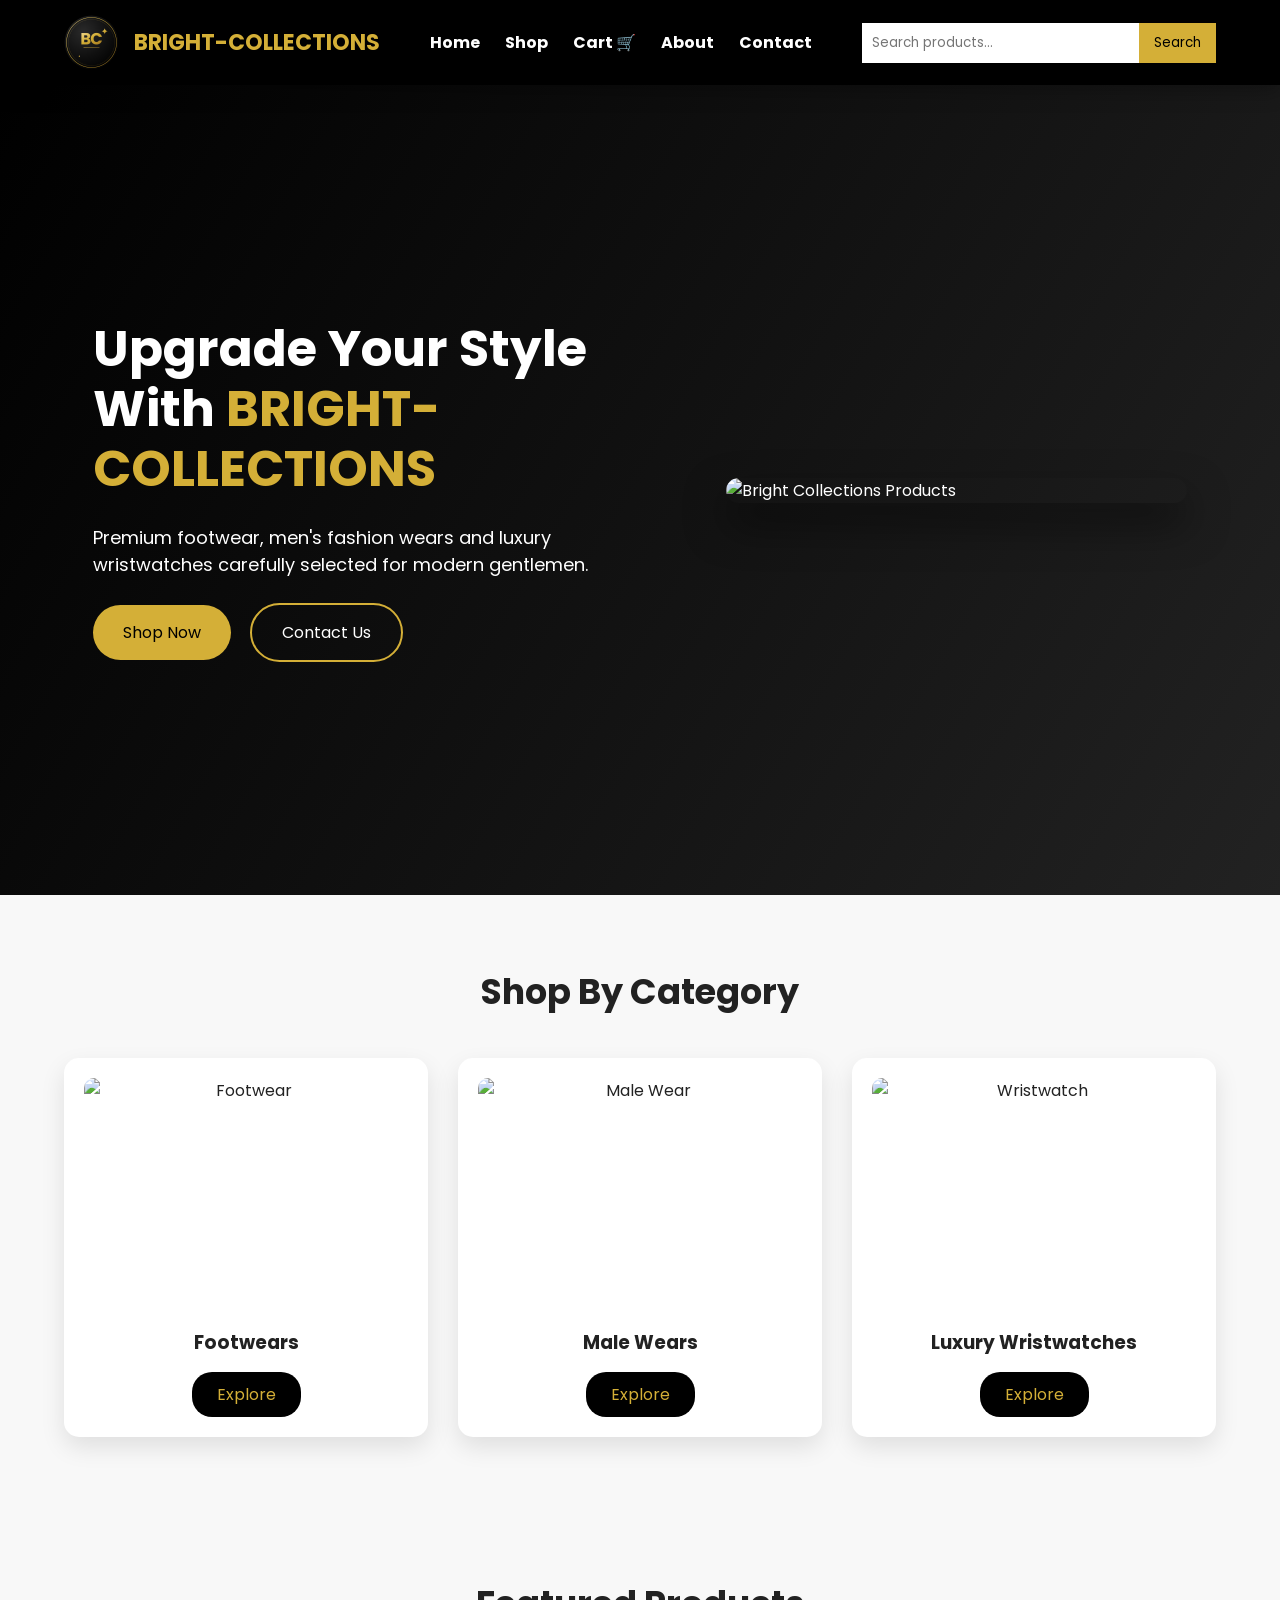
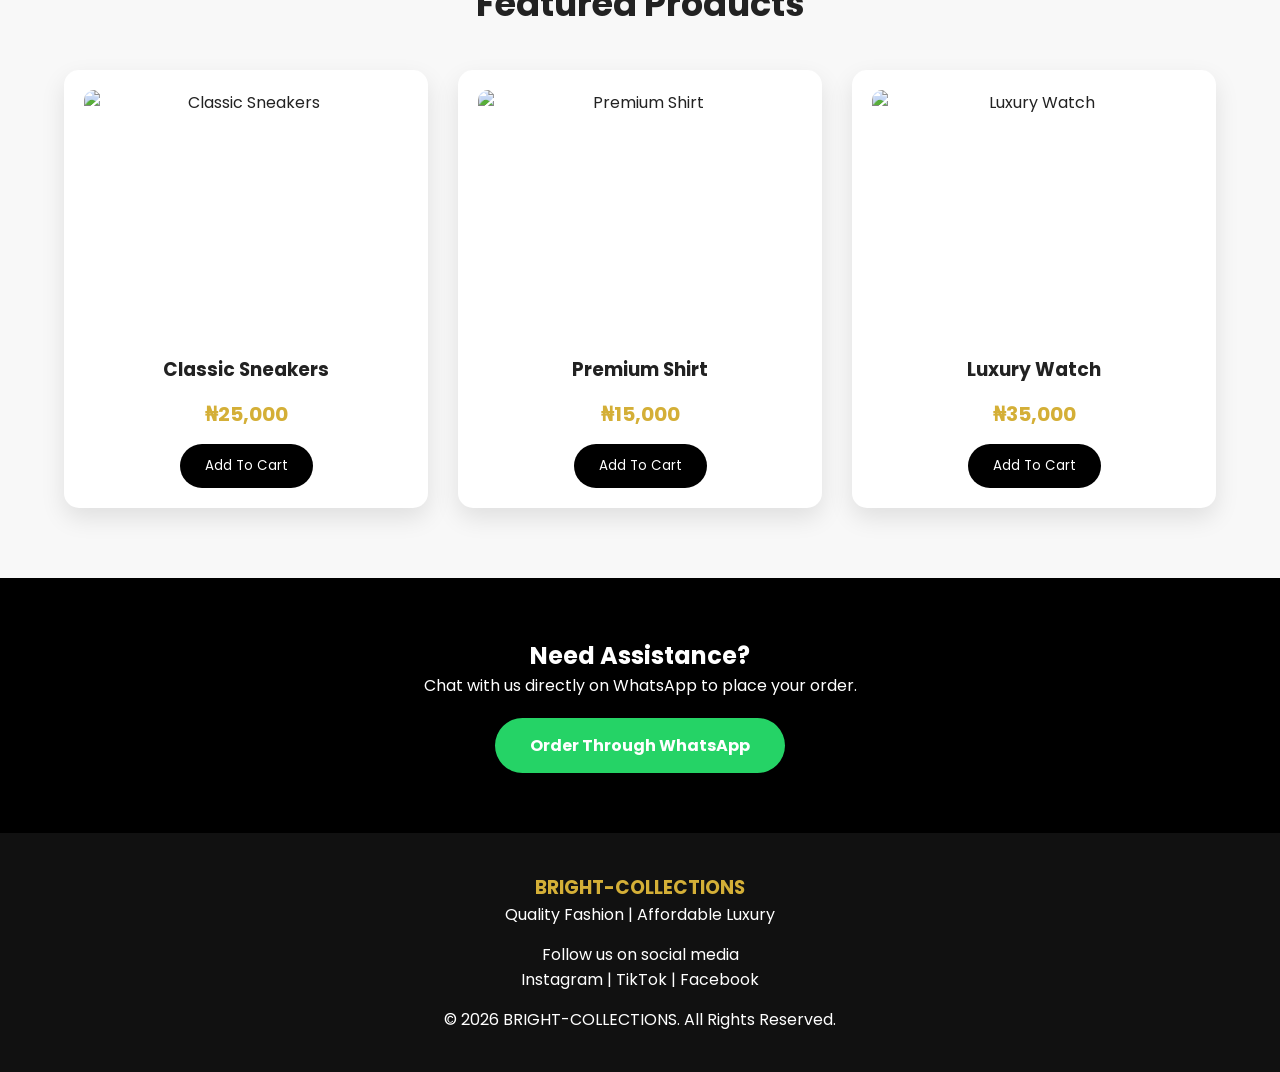
==== index.html @ 68b3a8ff "first commit" ====
<!DOCTYPE html>
<html lang="en">

<head>
  <meta charset="UTF-8">
  <meta name="viewport" content="width=device-width, initial-scale=1.0">
  <meta name="description" content="BRIGHT-COLLECTIONS — premium footwear, men's fashion wear and luxury wristwatches for the modern gentleman.">
  <meta name="theme-color" content="#000000">

  <title>BRIGHT-COLLECTIONS | Premium Fashion Store</title>

  <link rel="icon" href="./pictures/bright collection logo.png" type="image/png">

  <!-- Poppins was referenced in the CSS but never loaded — added here -->
  <link rel="preconnect" href="https://fonts.googleapis.com">
  <link rel="preconnect" href="https://fonts.gstatic.com" crossorigin>
  <link href="https://fonts.googleapis.com/css2?family=Poppins:wght@400;500;600;700&display=swap" rel="stylesheet">

  <link rel="stylesheet" href="./bright.css">
</head>

<body>

  <a class="skip-link" href="#main-content">Skip to content</a>

  <!-- HEADER -->
  <header class="header">

    <a href="./index.html" class="logo-area" aria-label="BRIGHT-COLLECTIONS home">
      <img src="./pictures/bright collection logo.png" alt="Bright Collections Logo" class="logo">
      <h2>BRIGHT-COLLECTIONS</h2>
    </a>

    <button class="nav-toggle" aria-label="Toggle menu" aria-expanded="false" aria-controls="primary-nav">
      <span></span>
      <span></span>
      <span></span>
    </button>

    <nav id="primary-nav">
      <a href="./index.html">Home</a>
      <a href="./otherhtml/shop.html">Shop</a>
      <a href="./otherhtml/cart.html">Cart 🛒</a>
      <a href="./otherhtml/about.html">About</a>
      <a href="./otherhtml/contact.html">Contact</a>
    </nav>

    <form class="search-box" role="search">
      <label for="site-search" class="visually-hidden">Search products</label>
      <input type="search" id="site-search" placeholder="Search products...">
      <button type="submit">Search</button>
    </form>

  </header>


  <main id="main-content">

    <!-- HERO SECTION -->

    <section class="hero">

      <div class="hero-content">

        <h1>
          Upgrade Your Style With
          <span>BRIGHT-COLLECTIONS</span>
        </h1>

        <p>
          Premium footwear, men's fashion wears and luxury wristwatches
          carefully selected for modern gentlemen.
        </p>

        <div class="hero-buttons">

          <a href="./otherhtml/shop.html" class="btn">
            Shop Now
          </a>

          <a href="./otherhtml/contact.html" class="btn-outline">
            Contact Us
          </a>

        </div>

      </div>

      <div class="hero-image">
        <img src="images/banner.jpg" alt="Bright Collections Products" fetchpriority="high">
      </div>

    </section>


    <!-- CATEGORY SECTION -->

    <section class="categories">

      <h2>Shop By Category</h2>

      <div class="category-container">

        <div class="category-card">
          <img src="images/shoes.jpg" alt="Footwear" loading="lazy" decoding="async">
          <h3>Footwears</h3>
          <a href="./otherhtml/shop.html">Explore</a>
        </div>

        <div class="category-card">
          <img src="images/clothes.jpg" alt="Male Wear" loading="lazy" decoding="async">
          <h3>Male Wears</h3>
          <a href="./otherhtml/shop.html">Explore</a>
        </div>

        <div class="category-card">
          <img src="images/watch.jpg" alt="Wristwatch" loading="lazy" decoding="async">
          <h3>Luxury Wristwatches</h3>
          <a href="./otherhtml/shop.html">Explore</a>
        </div>

      </div>

    </section>


    <!-- FEATURED PRODUCTS -->

    <section class="products">

      <h2>Featured Products</h2>

      <div class="product-container">

        <div class="product-card">
          <img src="images/product1.jpg" alt="Classic Sneakers" loading="lazy" decoding="async">
          <h3>Classic Sneakers</h3>
          <p>₦25,000</p>
          <button type="button">Add To Cart</button>
        </div>

        <div class="product-card">
          <img src="images/product2.jpg" alt="Premium Shirt" loading="lazy" decoding="async">
          <h3>Premium Shirt</h3>
          <p>₦15,000</p>
          <button type="button">Add To Cart</button>
        </div>

        <div class="product-card">
          <img src="images/product3.jpg" alt="Luxury Watch" loading="lazy" decoding="async">
          <h3>Luxury Watch</h3>
          <p>₦35,000</p>
          <button type="button">Add To Cart</button>
        </div>

      </div>

    </section>


    <!-- WHATSAPP ORDER -->

    <section class="order-section">

      <h2>Need Assistance?</h2>

      <p>Chat with us directly on WhatsApp to place your order.</p>

      <a href="https://wa.me/2349165932331" class="whatsapp" target="_blank" rel="noopener noreferrer">
        Order Through WhatsApp
      </a>

    </section>

  </main>


  <!-- FOOTER -->

  <footer>

    <div>
      <h3>BRIGHT-COLLECTIONS</h3>
      <p>Quality Fashion | Affordable Luxury</p>
    </div>

    <div>
      <p>Follow us on social media</p>
      <p>Instagram | TikTok | Facebook</p>
    </div>

    <p>&copy; 2026 BRIGHT-COLLECTIONS. All Rights Reserved.</p>

  </footer>

  <script src="./bright.js" defer></script>

</body>
</html>
---- bright.css ----
/* ==========================
   GLOBAL SETTINGS
========================== */

:root{
    --color-dark:#000;
    --color-dark-alt:#111;
    --color-gray:#222;
    --color-gold:#d4af37;
    --color-bg:#f8f8f8;
    --color-text:#222;
    --color-white:#fff;
    --radius-sm:10px;
    --radius-md:15px;
    --radius-lg:30px;
    --transition:.4s;
    --shadow-sm:0 10px 25px rgba(0,0,0,.1);
    --shadow-md:0 20px 40px rgba(0,0,0,.25);
}


*{
    margin:0;
    padding:0;
    box-sizing:border-box;
    font-family: 'Poppins', Arial, sans-serif;
}


body{
    background:var(--color-bg);
    color:var(--color-text);
}


html{
    scroll-behavior:smooth;
}


a{
    text-decoration:none;
    color:inherit;
}


img{
    max-width:100%;
    display:block;
}


:focus-visible{
    outline:3px solid var(--color-gold);
    outline-offset:2px;
}


.visually-hidden{
    position:absolute;
    width:1px;
    height:1px;
    padding:0;
    margin:-1px;
    overflow:hidden;
    clip:rect(0,0,0,0);
    white-space:nowrap;
    border:0;
}


.skip-link{
    position:absolute;
    left:0;
    top:-50px;
    background:var(--color-gold);
    color:var(--color-dark);
    padding:10px 20px;
    z-index:2000;
    transition:top .3s;
}


.skip-link:focus{
    top:0;
}


/* ==========================
        HEADER
========================== */


.header{

    width:100%;
    padding:15px 5%;

    display:flex;
    align-items:center;
    justify-content:space-between;

    background:var(--color-dark);

    color:white;

    position:sticky;
    top:0;
    z-index:1000;

    box-shadow:0 5px 20px rgba(0,0,0,.3);

}



.logo-area{

    display:flex;
    align-items:center;
    gap:15px;

}


.logo{

    width:55px;
    height:55px;
    border-radius:50%;

    transition:var(--transition);

}



.logo:hover{

    transform:rotate(360deg);

}



.logo-area h2{

    color:var(--color-gold);
    font-size:22px;

}


/* NAV TOGGLE (mobile hamburger) */

.nav-toggle{

    display:none;

    flex-direction:column;
    justify-content:center;
    gap:5px;

    width:40px;
    height:40px;

    background:transparent;
    border:none;
    cursor:pointer;

}


.nav-toggle span{

    width:100%;
    height:3px;

    background:var(--color-gold);
    border-radius:3px;

    transition:var(--transition);

}


.nav-toggle[aria-expanded="true"] span:nth-child(1){
    transform:translateY(8px) rotate(45deg);
}

.nav-toggle[aria-expanded="true"] span:nth-child(2){
    opacity:0;
}

.nav-toggle[aria-expanded="true"] span:nth-child(3){
    transform:translateY(-8px) rotate(-45deg);
}



nav{

    display:flex;
    gap:25px;

}



nav a{

    color:white;
    font-weight:bold;

    position:relative;

}



nav a::after{

    content:"";

    position:absolute;

    width:0%;
    height:3px;

    background:var(--color-gold);

    bottom:-8px;
    left:0;

    transition:var(--transition);

}



nav a:hover::after,
nav a:focus-visible::after{

    width:100%;

}



.search-box{

    display:flex;

}



.search-box input{

    padding:10px;

    border:none;

    outline:none;

}


.search-box button{

    background:var(--color-gold);

    border:none;

    padding:10px 15px;

    cursor:pointer;

}



/* ==========================
 HERO SECTION
========================== */


.hero{

    min-height:90vh;

    display:flex;

    align-items:center;

    justify-content:space-around;

    padding:50px 5%;

    background:

    linear-gradient(
    120deg,
    var(--color-dark),
    var(--color-gray)
    );

    color:white;

}



.hero-content{

    width:50%;

    animation:slideLeft 1s ease;

}



.hero-content h1{

    font-size:clamp(28px, 4vw, 50px);

    line-height:1.2;

}



.hero-content span{

    color:var(--color-gold);

}



.hero-content p{

    margin:25px 0;

    font-size:18px;

}



.hero-image{

    width:40%;

    animation:float 3s infinite ease-in-out;

}



.hero-image img{

    width:100%;

    border-radius:20px;
    transition:opacity .5s ease;

    box-shadow:
    0 20px 40px rgba(0,0,0,.5);

}



/* BUTTONS */


.btn,
.btn-outline{


display:inline-block;

padding:15px 30px;

margin-right:15px;

border-radius:var(--radius-lg);

transition:var(--transition);

}



.btn{

background:var(--color-gold);

color:black;

}


.btn:hover{

transform:translateY(-5px);

background:white;

}



.btn-outline{

border:2px solid var(--color-gold);

}


.btn-outline:hover{

background:var(--color-gold);

color:black;

}





/* ==========================
 CATEGORY
========================== */


.categories,
.products{

padding:70px 5%;

text-align:center;

}



.categories h2,
.products h2{

font-size:35px;

margin-bottom:40px;

}




.category-container,
.product-container{

display:grid;

grid-template-columns:
repeat(auto-fit,minmax(250px,1fr));

gap:30px;

}




.category-card,
.product-card{


background:white;

padding:20px;

border-radius:var(--radius-md);

overflow:hidden;

box-shadow:var(--shadow-sm);

transition:.5s;


}



.category-card:hover,
.product-card:hover{

transform:translateY(-15px);

box-shadow:var(--shadow-md);

}



.category-card img,
.product-card img{

width:100%;

height:250px;

object-fit:cover;

border-radius:var(--radius-sm);

}




.category-card a{


display:inline-block;

margin-top:15px;

background:var(--color-dark);

color:var(--color-gold);

padding:10px 25px;

border-radius:20px;


}




/* ==========================
 PRODUCTS
========================== */


.product-card h3{

margin:15px 0;

}



.product-card p{

font-size:20px;

font-weight:bold;

color:var(--color-gold);

}



.product-card button{

margin-top:15px;

padding:12px 25px;

border:none;

background:var(--color-dark);

color:white;

border-radius:25px;

cursor:pointer;

transition:var(--transition);


}



.product-card button:hover{

background:var(--color-gold);

color:black;

transform:scale(1.1);

}



/* ==========================
 WHATSAPP SECTION
========================== */


.order-section{

background:var(--color-dark);

color:white;

padding:60px;

text-align:center;

}



.whatsapp{

display:inline-block;

margin-top:20px;

background:#25D366;

padding:15px 35px;

border-radius:var(--radius-lg);

color:white;

font-weight:bold;

transition:var(--transition);

}



.whatsapp:hover{

transform:scale(1.1);

}





/* ==========================
 FOOTER
========================== */


footer{

background:var(--color-dark-alt);

color:white;

padding:40px;

text-align:center;

display:grid;

gap:15px;

}



footer h3{

color:var(--color-gold);

}





/* ==========================
 ANIMATIONS
========================== */


@keyframes slideLeft{


from{

opacity:0;

transform:translateX(-100px);

}


to{

opacity:1;

transform:translateX(0);

}


}



@keyframes float{


0%,100%{

transform:translateY(0);

}


50%{

transform:translateY(-20px);

}


}


/* Respect users who prefer less motion */

@media(prefers-reduced-motion:reduce){

*{

animation-duration:.01ms !important;
animation-iteration-count:1 !important;
transition-duration:.01ms !important;
scroll-behavior:auto !important;

}

}




/* ==========================
 RESPONSIVE DESIGN
========================== */


@media(max-width:900px){


.header{

flex-wrap:wrap;

}


.nav-toggle{

display:flex;

}


nav{

flex-basis:100%;

flex-direction:column;

align-items:center;

gap:15px;

max-height:0;

overflow:hidden;

order:3;

transition:max-height var(--transition);

}


nav.open{

max-height:300px;

padding-top:15px;

}



.hero{

flex-direction:column;

text-align:center;

}



.hero-content,
.hero-image{

width:90%;

}



.search-box{

width:100%;

order:2;

}



.search-box input{

width:80%;

}


}




@media(max-width:500px){


.logo-area h2{

font-size:17px;

}



.btn,
.btn-outline{

display:block;

margin:15px auto;

width:80%;

}



.category-card img,
.product-card img{

height:200px;

}



.categories h2,
.products h2{

font-size:28px;

}


}
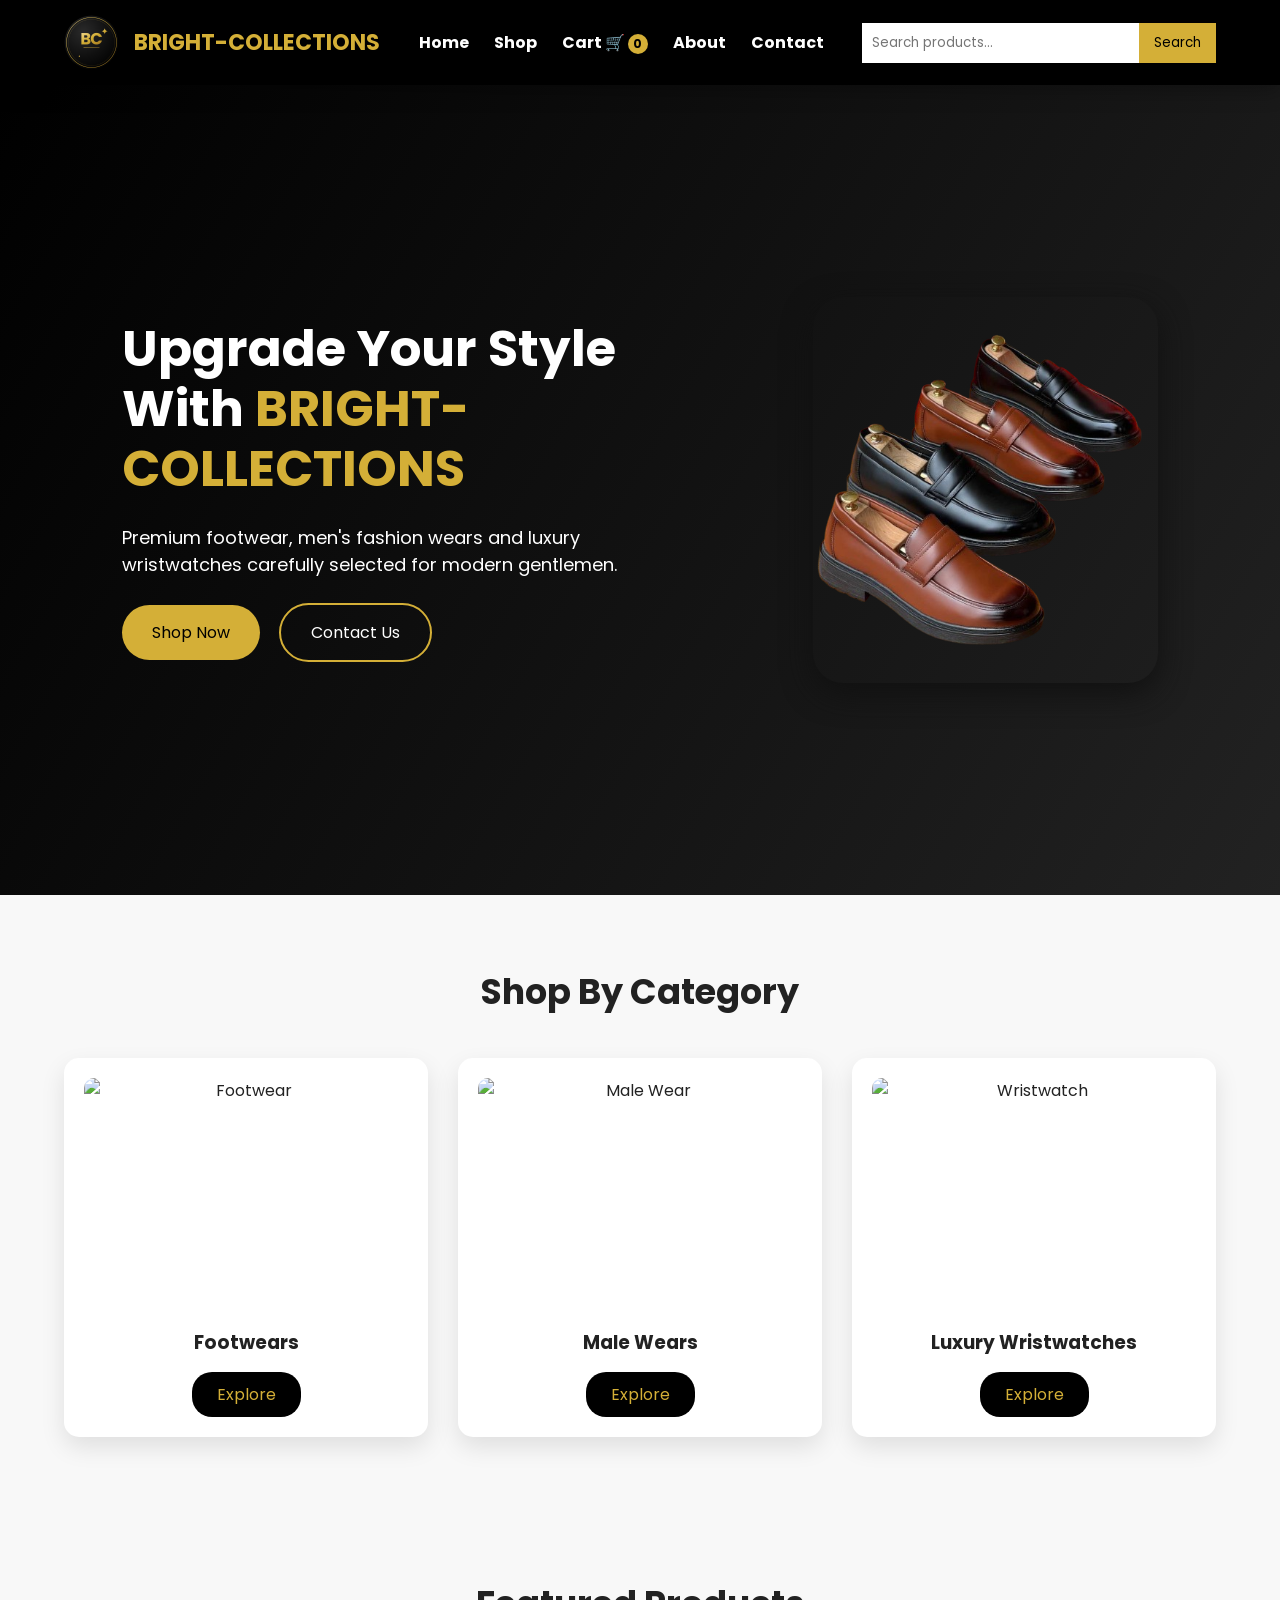
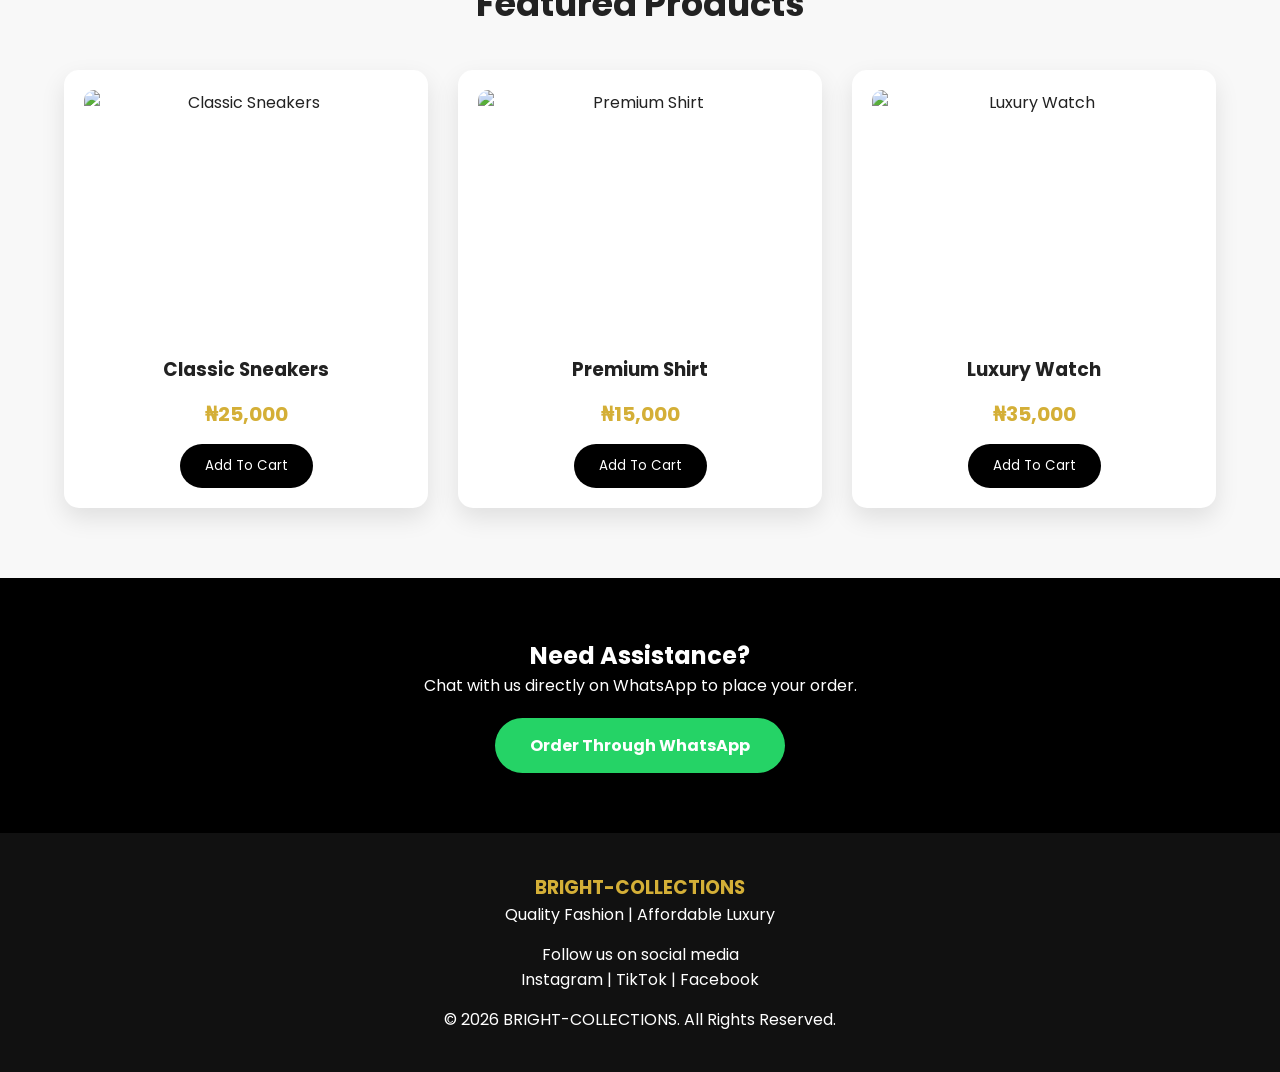
==== commit 7b3d844a: "updated" ====
--- a/index.html
+++ b/index.html
@@ -4,7 +4,8 @@
 <head>
   <meta charset="UTF-8">
   <meta name="viewport" content="width=device-width, initial-scale=1.0">
-  <meta name="description" content="BRIGHT-COLLECTIONS — premium footwear, men's fashion wear and luxury wristwatches for the modern gentleman.">
+  <meta name="description"
+    content="BRIGHT-COLLECTIONS — premium footwear, men's fashion wear and luxury wristwatches for the modern gentleman.">
   <meta name="theme-color" content="#000000">
 
   <title>BRIGHT-COLLECTIONS | Premium Fashion Store</title>
@@ -27,7 +28,7 @@
   <header class="header">
 
     <a href="./index.html" class="logo-area" aria-label="BRIGHT-COLLECTIONS home">
-      <img src="./pictures/bright collection logo.png" alt="Bright Collections Logo" class="logo">
+      <img src="./pictures/bright-collection-logo.png" alt="Bright Collections Logo" class="logo">
       <h2>BRIGHT-COLLECTIONS</h2>
     </a>
 
@@ -40,7 +41,7 @@
     <nav id="primary-nav">
       <a href="./index.html">Home</a>
       <a href="./otherhtml/shop.html">Shop</a>
-      <a href="./otherhtml/cart.html">Cart 🛒</a>
+      <a href="./otherhtml/cart.html">Cart 🛒 <span id="cart-count">0</span></a>
       <a href="./otherhtml/about.html">About</a>
       <a href="./otherhtml/contact.html">Contact</a>
     </nav>
@@ -87,7 +88,7 @@
       </div>
 
       <div class="hero-image">
-        <img src="images/banner.jpg" alt="Bright Collections Products" fetchpriority="high">
+        <img src="./pictures/WhatsApp_Image_2026-07-22_at_8.56.00_AM-removebg-preview.png" alt="" fetchpriority="high">
       </div>
 
     </section>
@@ -136,21 +137,36 @@
           <img src="images/product1.jpg" alt="Classic Sneakers" loading="lazy" decoding="async">
           <h3>Classic Sneakers</h3>
           <p>₦25,000</p>
-          <button type="button">Add To Cart</button>
+          <button type="button" class="add-to-cart-btn"
+            data-id="classic-sneakers"
+            data-name="Classic Sneakers"
+            data-price="25000"
+            data-image="images/product1.jpg"
+            data-stock="8">Add To Cart</button>
         </div>
 
         <div class="product-card">
           <img src="images/product2.jpg" alt="Premium Shirt" loading="lazy" decoding="async">
           <h3>Premium Shirt</h3>
           <p>₦15,000</p>
-          <button type="button">Add To Cart</button>
+          <button type="button" class="add-to-cart-btn"
+            data-id="premium-shirt"
+            data-name="Premium Shirt"
+            data-price="15000"
+            data-image="images/product2.jpg"
+            data-stock="15">Add To Cart</button>
         </div>
 
         <div class="product-card">
           <img src="images/product3.jpg" alt="Luxury Watch" loading="lazy" decoding="async">
           <h3>Luxury Watch</h3>
           <p>₦35,000</p>
-          <button type="button">Add To Cart</button>
+          <button type="button" class="add-to-cart-btn"
+            data-id="luxury-watch"
+            data-name="Luxury Watch"
+            data-price="35000"
+            data-image="images/product3.jpg"
+            data-stock="5">Add To Cart</button>
         </div>
 
       </div>
@@ -193,7 +209,9 @@
 
   </footer>
 
+  <script src="./otherJavascript/cart.js" defer></script>
   <script src="./bright.js" defer></script>
 
 </body>
+
 </html>
--- a/bright.css
+++ b/bright.css
@@ -246,6 +246,27 @@
 }
 
 
+#cart-count{
+
+    display:inline-block;
+
+    min-width:20px;
+    height:20px;
+    padding:0 5px;
+
+    background:var(--color-gold);
+    color:var(--color-dark);
+
+    border-radius:50%;
+
+    font-size:12px;
+    font-weight:bold;
+    line-height:20px;
+    text-align:center;
+
+}
+
+
 
 .search-box{
 
@@ -351,7 +372,7 @@
 
 .hero-image{
 
-    width:40%;
+    width:30%;
 
     animation:float 3s infinite ease-in-out;
 
@@ -363,11 +384,11 @@
 
     width:100%;
 
-    border-radius:20px;
-    transition:opacity .5s ease;
+    border-radius:30px;
+    transition:opacity 1s  ease-in-out;
 
     box-shadow:
-    0 20px 40px rgba(0,0,0,.5);
+    0 10px 30px #111111;
 
 }
 
@@ -653,6 +674,243 @@
 
 
 
+
+
+/* ==========================
+ CART PAGE
+========================== */
+
+.cart-page{
+
+    max-width:900px;
+
+    margin:0 auto;
+
+    padding:60px 5%;
+
+}
+
+.cart-page h1{
+
+    font-size:32px;
+
+    margin-bottom:30px;
+
+}
+
+#cart-empty{
+
+    display:none;
+
+    padding:30px 0;
+
+    color:var(--color-text);
+
+}
+
+#cart-empty a{
+
+    color:var(--color-gold);
+
+    font-weight:bold;
+
+}
+
+.cart-item{
+
+    display:grid;
+
+    grid-template-columns:70px 1fr auto auto auto;
+
+    align-items:center;
+
+    gap:20px;
+
+    background:white;
+
+    padding:15px;
+
+    margin-bottom:15px;
+
+    border-radius:var(--radius-md);
+
+    box-shadow:var(--shadow-sm);
+
+}
+
+.cart-item img{
+
+    width:70px;
+
+    height:70px;
+
+    object-fit:cover;
+
+    border-radius:var(--radius-sm);
+
+}
+
+.cart-item-name{
+
+    font-weight:600;
+
+}
+
+.cart-item-price{
+
+    color:var(--color-gold);
+
+    font-weight:bold;
+
+}
+
+.qty-controls{
+
+    display:flex;
+
+    align-items:center;
+
+    gap:10px;
+
+}
+
+.qty-controls button{
+
+    width:28px;
+
+    height:28px;
+
+    border:none;
+
+    border-radius:50%;
+
+    background:var(--color-dark);
+
+    color:white;
+
+    cursor:pointer;
+
+    transition:var(--transition);
+
+}
+
+.qty-controls button:hover{
+
+    background:var(--color-gold);
+
+    color:black;
+
+}
+
+.qty-controls button:disabled{
+
+    opacity:.4;
+
+    cursor:not-allowed;
+
+    background:var(--color-dark);
+
+    color:white;
+
+}
+
+.stock-note{
+
+    display:block;
+
+    color:#c0392b;
+
+    font-size:12px;
+
+    font-weight:normal;
+
+}
+
+.remove-btn{
+
+    background:none;
+
+    border:none;
+
+    color:#c0392b;
+
+    cursor:pointer;
+
+    font-size:13px;
+
+    text-decoration:underline;
+
+}
+
+.cart-summary{
+
+    display:flex;
+
+    align-items:center;
+
+    justify-content:space-between;
+
+    margin-top:30px;
+
+    padding-top:20px;
+
+    border-top:2px solid var(--color-gray);
+
+}
+
+.cart-summary h2{
+
+    color:var(--color-dark);
+
+}
+
+#cart-total{
+
+    color:var(--color-gold);
+
+}
+
+#checkout-btn:disabled{
+
+    opacity:.5;
+
+    cursor:not-allowed;
+
+    transform:none;
+
+}
+
+@media(max-width:600px){
+
+    .cart-item{
+
+        grid-template-columns:50px 1fr;
+
+        grid-template-areas:
+            "img name"
+            "img qty"
+            "img price"
+            "img remove";
+
+    }
+
+    .cart-item img{ grid-area:img; }
+    .cart-item-name{ grid-area:name; }
+    .qty-controls{ grid-area:qty; }
+    .cart-item-price{ grid-area:price; }
+    .remove-btn{ grid-area:remove; justify-self:start; }
+
+    .cart-summary{
+
+        flex-direction:column;
+
+        gap:15px;
+
+        align-items:flex-start;
+
+    }
+
+}
 
 
 /* ==========================
